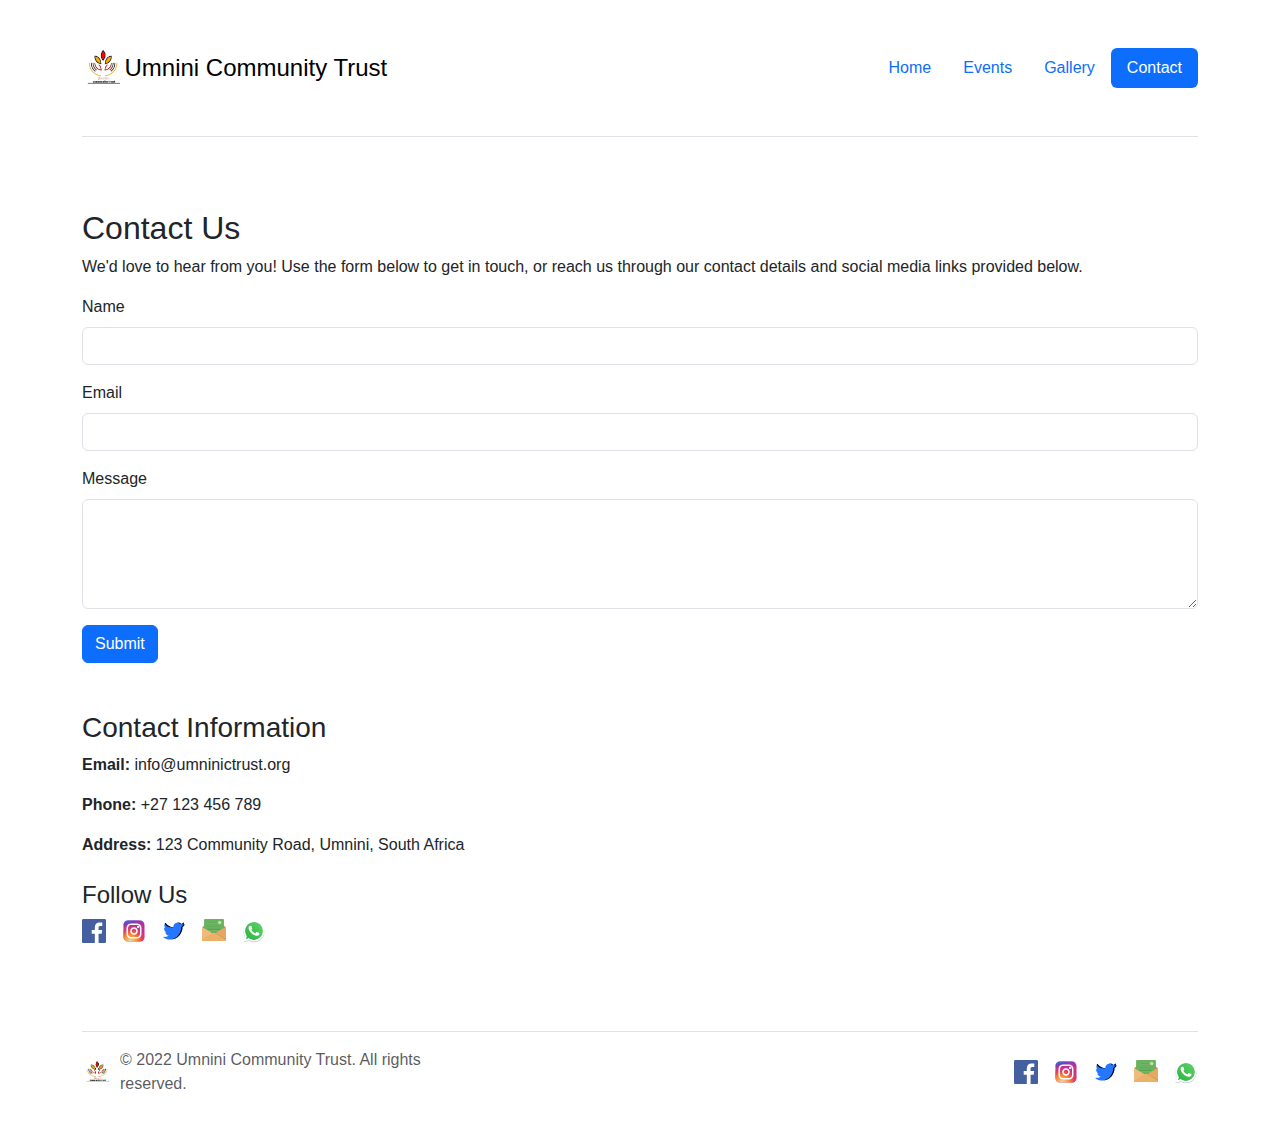
==== contact.html @ e362687c "Facebook svg" ====
<!DOCTYPE html>
<html lang="en">
<head>
    <meta charset="UTF-8">
    <meta name="viewport" content="width=device-width, initial-scale=1.0">
    <title>Contact Us - Umnini Community Trust</title>
    <link href="https://cdn.jsdelivr.net/npm/bootstrap@5.3.0/dist/css/bootstrap.min.css" rel="stylesheet">
    <link rel="stylesheet" href="styles.css">
</head>
<body>
    <!-- Navbar -->
    <div class="container">
        <header class="d-flex flex-wrap justify-content-center py-5 mb-4 border-bottom">
            <a href="/" class="d-flex align-items-center mb-3 mb-md-0 me-md-auto link-body-emphasis text-decoration-none">
                <img src="gallery/image.png" height="40" alt="">        
                <span class="fs-4"> Umnini Community Trust</span>
            </a>
    
            <ul class="nav nav-pills">
                <li class="nav-item"><a class="nav-link" href="index.html">Home</a></li>
                <li class="nav-item"><a class="nav-link" href="events.html">Events</a></li>
                <li class="nav-item"><a class="nav-link" href="gallery.html">Gallery</a></li>
                <li class="nav-item"><a class="nav-link active" aria-current="page">Contact</a></li>
            </ul>
        </header>
    </div>

    <!-- Contact Form Section -->
    <section class="contact py-5">
        <div class="container">
            <h2>Contact Us</h2>
            <p>We'd love to hear from you! Use the form below to get in touch, or reach us through our contact details and social media links provided below.</p>

            <!-- Contact Form -->
            <form>
                <div class="mb-3">
                    <label for="name" class="form-label">Name</label>
                    <input type="text" class="form-control" id="name" required>
                </div>
                <div class="mb-3">
                    <label for="email" class="form-label">Email</label>
                    <input type="email" class="form-control" id="email" required>
                </div>
                <div class="mb-3">
                    <label for="message" class="form-label">Message</label>
                    <textarea class="form-control" id="message" rows="4" required></textarea>
                </div>
                <button type="submit" class="btn btn-primary">Submit</button>
            </form>
            
            <!-- Contact Information -->
            <div class="mt-5">
                <h3>Contact Information</h3>
                <p><strong>Email:</strong> info@umninictrust.org</p>
                <p><strong>Phone:</strong> +27 123 456 789</p>
                <p><strong>Address:</strong> 123 Community Road, Umnini, South Africa</p>
                
                <!-- Social Media Section -->
                <div class="mt-4">
                    <h4>Follow Us</h4>
                    <ul class="list-unstyled d-flex">
                        <li class="me-3">
                            <a href="#"><img src="svg/facebookk.svg" alt="Facebook" width="24" height="24"></a>
                        </li>
                        <li class="me-3">
                            <a href="#"><img src="./svg/instagramm.svg" alt="Instagram" width="24" height="24"></a>
                        </li>
                        <li class="me-3">
                            <a href="#"><img src="./svg/twitterr.svg" alt="Twitter" width="24" height="24"></a>
                        </li>
                        <li class="me-3">
                            <a href="#"><img src="./svg/emaill.svg" alt="Email" width="24" height="24"></a>
                        </li>
                        <li>
                            <a href="#"><img src="./svg/whatsappp.svg" alt="WhatsApp" width="24" height="24"></a>
                        </li>
                    </ul>
                </div>
            </div>
        </div>
    </section>

    <!-- Footer -->
    <div class="container">
        <footer class="d-flex flex-wrap justify-content-between align-items-center py-3 my-4 border-top">
            <div class="col-md-4 d-flex align-items-center">
                <!-- Replace this with a text or logo image if no SVG icons are being loaded for Bootstrap -->
                <a href="/" class="mb-3 me-2 mb-md-0 text-body-secondary text-decoration-none lh-1">
                    <img src="gallery/image.png" width="30" height="24" alt="Logo">
                </a>
                <span class="mb-3 mb-md-0 text-body-secondary">&copy; 2022 Umnini Community Trust. All rights reserved.</span>
            </div>
    
            <!-- Social Media Icons Section -->
            <ul class="nav col-md-4 justify-content-end list-unstyled d-flex">
                <!-- Facebook Icon -->
                <li class="ms-3">
                    <a class="text-body-secondary" href="#">
                        <img src="svg/facebookk.svg" alt="Facebook" width="24" height="24">
                    </a>
                </li>
    
                <!-- Instagram Icon -->
                <li class="ms-3">
                    <a class="text-body-secondary" href="#">
                        <img src="svg/instagramm.svg" alt="Instagram" width="24" height="24">
                    </a>
                </li>
    
                <!-- Twitter Icon -->
                <li class="ms-3">
                    <a class="text-body-secondary" href="#">
                        <img src="svg/twitterr.svg" alt="Twitter" width="24" height="24">
                    </a>
                </li>
                <li class="ms-3">
                    <a class="text-body-secondary" href="#">
                        <img src="svg/emaill.svg" alt="Email" width="24" height="24">
                    </a>
                </li>
                <li class="ms-3">
                    <a class="text-body-secondary" href="#">
                        <img src="svg/whatsappp.svg" alt="Whatsapp" width="24" height="24">
                    </a>
                </li>
            </ul>
        </footer>
    </div>
    

    <script src="https://cdn.jsdelivr.net/npm/bootstrap@5.3.0/dist/js/bootstrap.bundle.min.js"></script>
</body>
</html>
---- styles.css ----
/* General styling */
body {
    font-family: Arial, sans-serif;
}

.hero {
    background-color: #f8f9fa;
    color: #333;
}

.about, .news, .gallery, .contact {
    padding: 2rem;
}

.footer {
    background-color: #333;
    color: white;
}
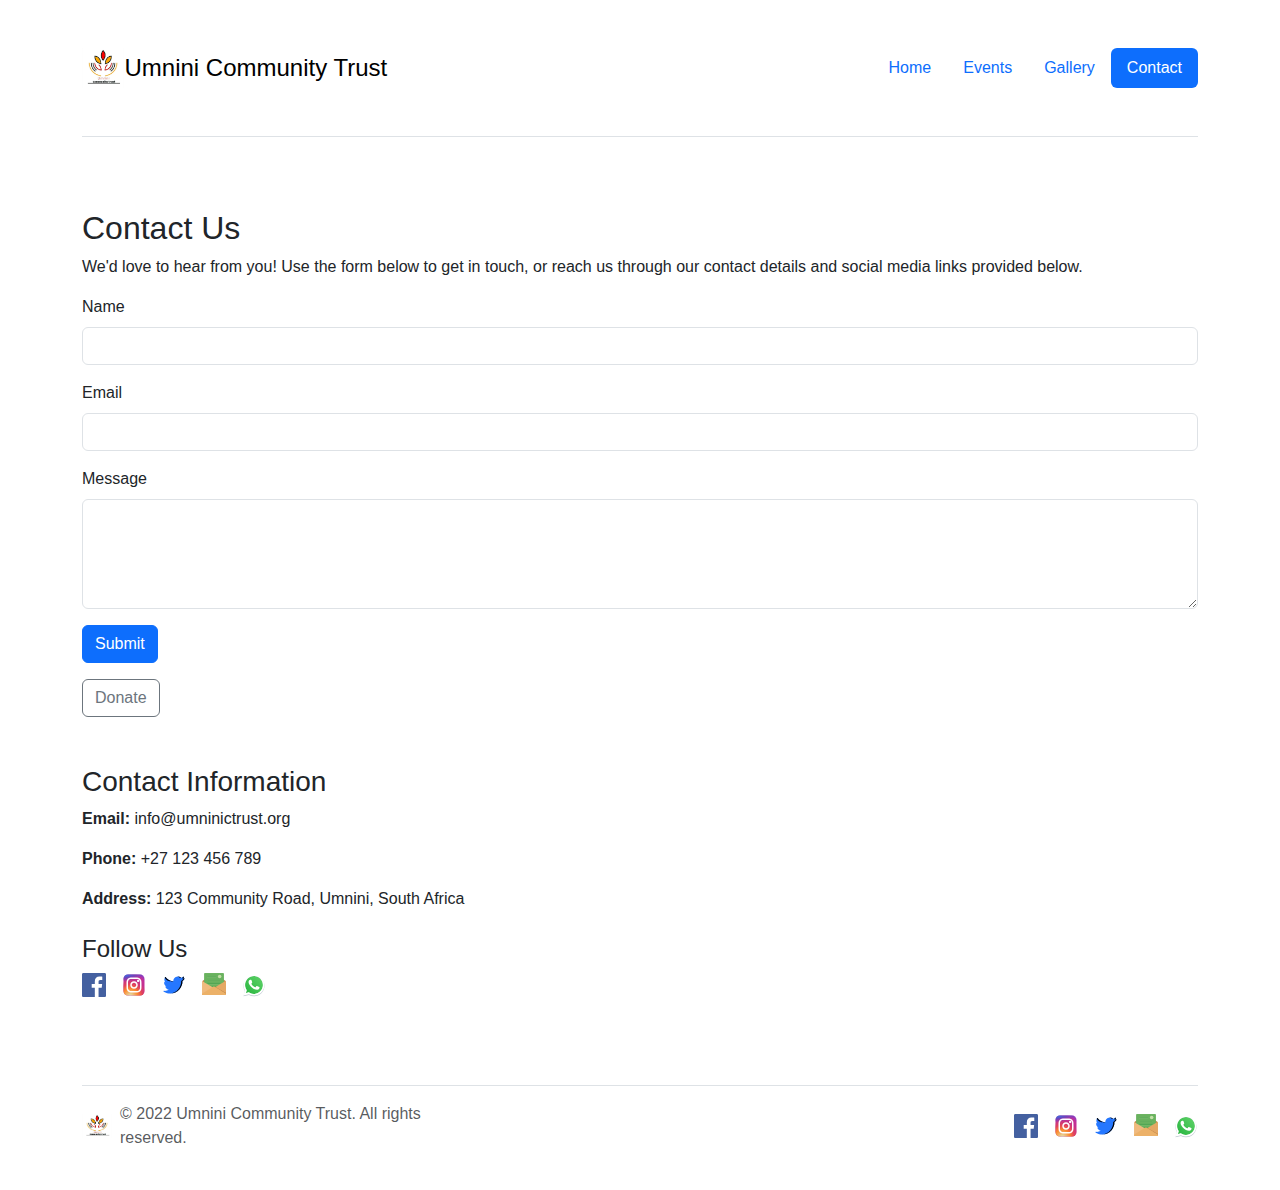
==== commit 0f43479e: "Change the contact page" ====
--- a/contact.html
+++ b/contact.html
@@ -47,6 +47,9 @@
                 </div>
                 <button type="submit" class="btn btn-primary">Submit</button>
             </form>
+
+            <button class="btn btn-outline-secondary me-sm-3 mt-3" data-bs-toggle="modal" data-bs-target="#donateModal">Donate</button>
+
             
             <!-- Contact Information -->
             <div class="mt-5">
@@ -129,5 +132,17 @@
     
 
     <script src="https://cdn.jsdelivr.net/npm/bootstrap@5.3.0/dist/js/bootstrap.bundle.min.js"></script>
+    <script>
+        // Load the donation modal
+        document.addEventListener('DOMContentLoaded', function () {
+            fetch('donate-modal.html')
+                .then(response => response.text())
+                .then(data => {
+                    document.body.insertAdjacentHTML('beforeend', data);
+                })
+                .catch(error => console.error('Error loading donation modal:', error));
+        });
+    </script>
+    
 </body>
 </html>
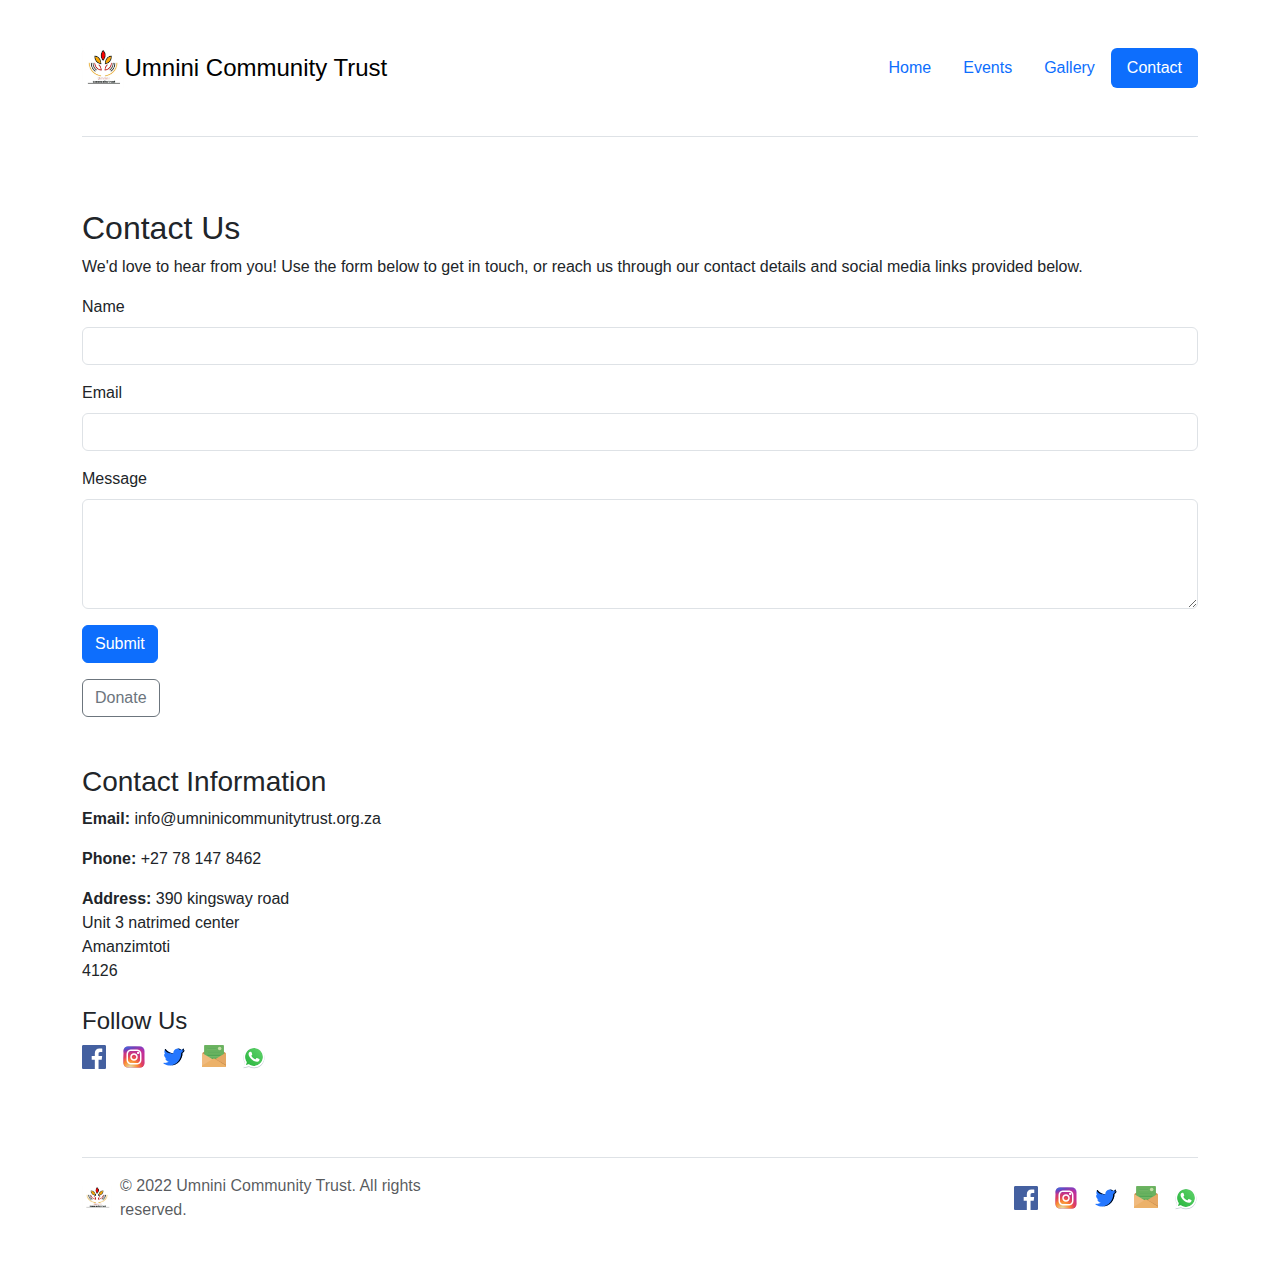
==== commit 5d3441ff: "Update the site" ====
--- a/contact.html
+++ b/contact.html
@@ -54,9 +54,12 @@
             <!-- Contact Information -->
             <div class="mt-5">
                 <h3>Contact Information</h3>
-                <p><strong>Email:</strong> info@umninictrust.org</p>
-                <p><strong>Phone:</strong> +27 123 456 789</p>
-                <p><strong>Address:</strong> 123 Community Road, Umnini, South Africa</p>
+                <p><strong>Email:</strong> info@umninicommunitytrust.org.za</p>
+                <p><strong>Phone:</strong> +27 78 147 8462</p>
+                <p><strong>Address:</strong> 390 kingsway road <br>
+                    Unit 3 natrimed center <br>
+                    Amanzimtoti <br>
+                    4126</p>
                 
                 <!-- Social Media Section -->
                 <div class="mt-4">
@@ -143,6 +146,6 @@
                 .catch(error => console.error('Error loading donation modal:', error));
         });
     </script>
-    
+
 </body>
 </html>
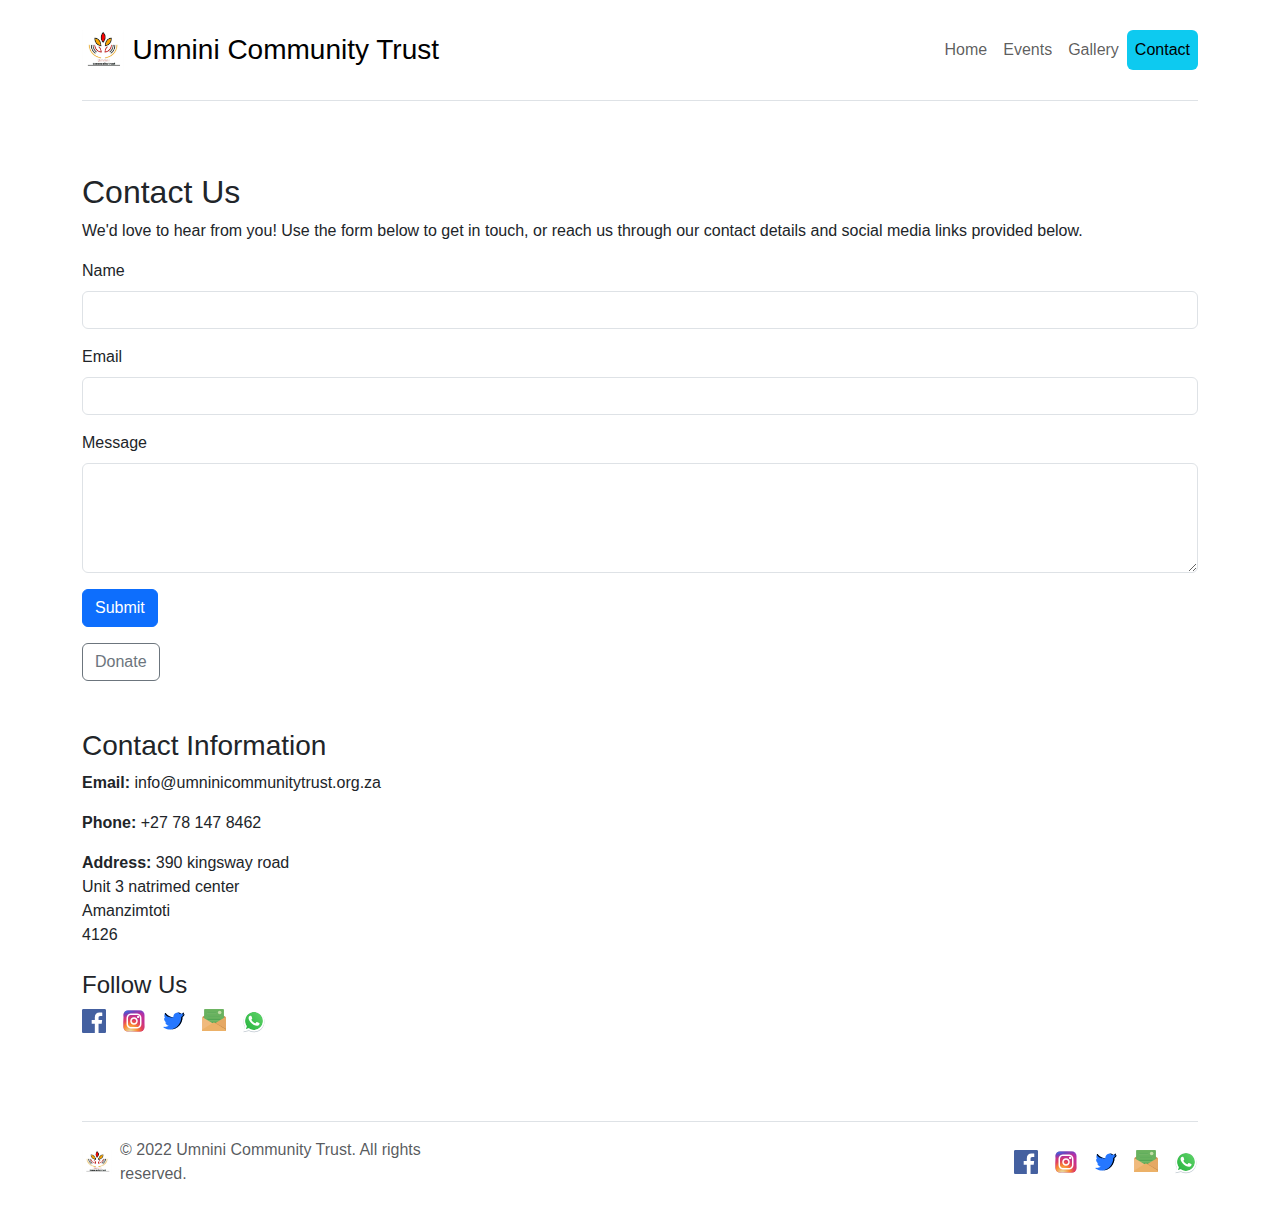
==== commit de499a3d: "Update Banking details, change the header, and update contact details" ====
--- a/contact.html
+++ b/contact.html
@@ -9,21 +9,39 @@
 </head>
 <body>
     <!-- Navbar -->
-    <div class="container">
-        <header class="d-flex flex-wrap justify-content-center py-5 mb-4 border-bottom">
-            <a href="/" class="d-flex align-items-center mb-3 mb-md-0 me-md-auto link-body-emphasis text-decoration-none">
-                <img src="gallery/image.png" height="40" alt="">        
-                <span class="fs-4"> Umnini Community Trust</span>
+<!-- Responsive Header with Bootstrap Navbar -->
+<div class="container">
+    <header class="py-3 mb-4 border-bottom">
+        <nav class="navbar navbar-expand-lg navbar-light">
+            <a href="/" class="navbar-brand d-flex align-items-center">
+                <img src="gallery/image.png" height="40" alt="">
+                <span class="fs-3 ms-2">Umnini Community Trust</span>
             </a>
-    
-            <ul class="nav nav-pills">
-                <li class="nav-item"><a class="nav-link" href="index.html">Home</a></li>
-                <li class="nav-item"><a class="nav-link" href="events.html">Events</a></li>
-                <li class="nav-item"><a class="nav-link" href="gallery.html">Gallery</a></li>
-                <li class="nav-item"><a class="nav-link active" aria-current="page">Contact</a></li>
-            </ul>
-        </header>
-    </div>
+            <!-- Toggle button for small screens -->
+            <button class="navbar-toggler" type="button" data-bs-toggle="collapse" data-bs-target="#navbarNav" aria-controls="navbarNav" aria-expanded="false" aria-label="Toggle navigation">
+                <span class="navbar-toggler-icon"></span>
+            </button>
+            <!-- Navbar links -->
+            <div class="collapse navbar-collapse" id="navbarNav">
+                <ul class="navbar-nav ms-auto">
+                    <li class="nav-item">
+                        <a href="index.html" class="nav-link" >Home</a>
+                    </li>
+                    <li class="nav-item">
+                        <a class="nav-link" href="events.html">Events</a>
+                    </li>
+                    <li class="nav-item">
+                        <a class="nav-link" href="gallery.html">Gallery</a>
+                    </li>
+                    <li class="nav-item">
+                        <a class="btn btn-outline-info nav-link active" aria-current="page" href="#">Contact</a>
+                    </li>
+                </ul>
+            </div>
+        </nav>
+    </header>
+</div>
+
 
     <!-- Contact Form Section -->
     <section class="contact py-5">
--- a/styles.css
+++ b/styles.css
@@ -1,18 +1,70 @@
-/* General styling */
-body {
-    font-family: Arial, sans-serif;
-}
-
-.hero {
-    background-color: #f8f9fa;
-    color: #333;
-}
-
-.about, .news, .gallery, .contact {
-    padding: 2rem;
-}
-
-.footer {
-    background-color: #333;
-    color: white;
-}
+/* General styling */
+body {
+    font-family: Arial, sans-serif;
+}
+
+.hero {
+    background-color: #f8f9fa;
+    color: #333;
+}
+
+.about, .news, .gallery, .contact {
+    padding: 2rem;
+}
+
+.footer {
+    background-color: #333;
+    color: white;
+}
+
+/* General fade-in and slide-up animation */
+@keyframes fadeInUp {
+    from {
+        opacity: 0;
+        transform: translateY(20px);
+    }
+    to {
+        opacity: 1;
+        transform: translateY(0);
+    }
+}
+
+@keyframes fadeInScale {
+    from {
+        opacity: 0;
+        transform: scale(0.9);
+    }
+    to {
+        opacity: 1;
+        transform: scale(1);
+    }
+}
+
+/* Animation classes */
+.fade-in-up {
+    animation: fadeInUp 1s ease forwards;
+    opacity: 0; /* Initial state for animation */
+}
+
+.fade-in-scale {
+    animation: fadeInScale 1s ease forwards;
+    opacity: 0;
+}
+
+/* Mobile-specific styling */
+@media (max-width: 768px) {
+    .hero-text {
+        animation-delay: 0.5s;
+    }
+
+    .hero-image {
+        animation-delay: 1s;
+    }
+}
+
+/* Desktop-specific styling */
+@media (min-width: 769px) {
+    .hero-image {
+        animation-delay: 0.5s;
+    }
+}
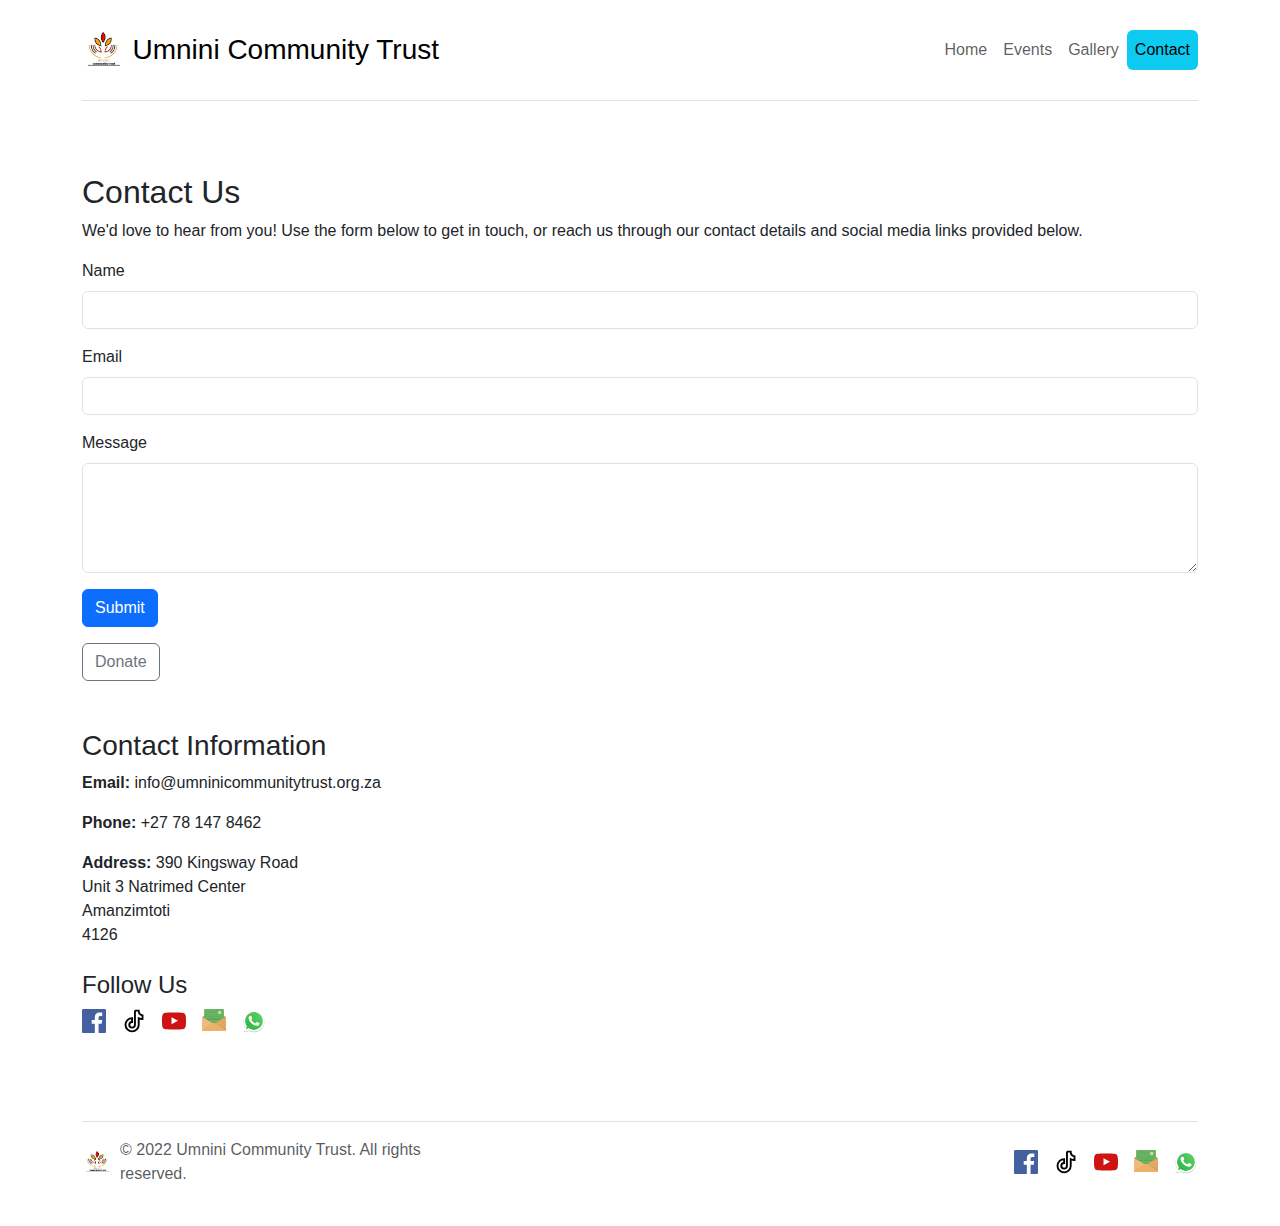
==== commit 4517f54e: "Update" ====
--- a/contact.html
+++ b/contact.html
@@ -74,8 +74,8 @@
                 <h3>Contact Information</h3>
                 <p><strong>Email:</strong> info@umninicommunitytrust.org.za</p>
                 <p><strong>Phone:</strong> +27 78 147 8462</p>
-                <p><strong>Address:</strong> 390 kingsway road <br>
-                    Unit 3 natrimed center <br>
+                <p><strong>Address:</strong> 390 Kingsway Road <br>
+                    Unit 3 Natrimed Center <br>
                     Amanzimtoti <br>
                     4126</p>
                 
@@ -83,20 +83,35 @@
                 <div class="mt-4">
                     <h4>Follow Us</h4>
                     <ul class="list-unstyled d-flex">
-                        <li class="me-3">
-                            <a href="#"><img src="svg/facebookk.svg" alt="Facebook" width="24" height="24"></a>
+                        <!-- Facebook Icon -->
+                        <li class="ms-0">
+                            <a class="text-body-secondary" href="https://web.facebook.com/p/UMnini-Community-Trust-100083817234072/?_rdc=1&_rdr">
+                                <img src="svg/facebookk.svg" alt="Facebook" width="24" height="24">
+                            </a>
                         </li>
-                        <li class="me-3">
-                            <a href="#"><img src="./svg/instagramm.svg" alt="Instagram" width="24" height="24"></a>
+            
+                        <!-- Instagram Icon -->
+                        <li class="ms-3">
+                            <a class="text-body-secondary" href="#">
+                                <img src="svg/tiktok.svg" alt="Tiktok" width="24" height="24">
+                            </a>
                         </li>
-                        <li class="me-3">
-                            <a href="#"><img src="./svg/twitterr.svg" alt="Twitter" width="24" height="24"></a>
+            
+                        <!-- Twitter Icon -->
+                        <li class="ms-3">
+                            <a class="text-body-secondary" href="#">
+                                <img src="svg/youtube.svg" alt="Youtube" width="24" height="24">
+                            </a>
                         </li>
-                        <li class="me-3">
-                            <a href="#"><img src="./svg/emaill.svg" alt="Email" width="24" height="24"></a>
+                        <li class="ms-3">
+                            <a class="text-body-secondary" href="mailto:info@umninicommunitytrust.org.za">
+                                <img src="svg/emaill.svg" alt="Email" width="24" height="24">
+                            </a>
                         </li>
-                        <li>
-                            <a href="#"><img src="./svg/whatsappp.svg" alt="WhatsApp" width="24" height="24"></a>
+                        <li class="ms-3">
+                            <a class="text-body-secondary" href="https://wa.me/+27781478462?text=Hello%20there!"">
+                                <img src="svg/whatsappp.svg" alt="Whatsapp" width="24" height="24">
+                            </a>
                         </li>
                     </ul>
                 </div>
@@ -119,7 +134,7 @@
             <ul class="nav col-md-4 justify-content-end list-unstyled d-flex">
                 <!-- Facebook Icon -->
                 <li class="ms-3">
-                    <a class="text-body-secondary" href="#">
+                    <a class="text-body-secondary" href="https://web.facebook.com/p/UMnini-Community-Trust-100083817234072/?_rdc=1&_rdr">
                         <img src="svg/facebookk.svg" alt="Facebook" width="24" height="24">
                     </a>
                 </li>
@@ -127,29 +142,30 @@
                 <!-- Instagram Icon -->
                 <li class="ms-3">
                     <a class="text-body-secondary" href="#">
-                        <img src="svg/instagramm.svg" alt="Instagram" width="24" height="24">
+                        <img src="svg/tiktok.svg" alt="Tiktok" width="24" height="24">
                     </a>
                 </li>
     
                 <!-- Twitter Icon -->
                 <li class="ms-3">
                     <a class="text-body-secondary" href="#">
-                        <img src="svg/twitterr.svg" alt="Twitter" width="24" height="24">
+                        <img src="svg/youtube.svg" alt="Twitter" width="24" height="24">
                     </a>
                 </li>
                 <li class="ms-3">
-                    <a class="text-body-secondary" href="#">
+                    <a class="text-body-secondary" href="mailto:info@umninicommunitytrust.org.za">
                         <img src="svg/emaill.svg" alt="Email" width="24" height="24">
                     </a>
                 </li>
                 <li class="ms-3">
-                    <a class="text-body-secondary" href="#">
+                    <a class="text-body-secondary" href="https://wa.me/+27781478462?text=Hello%20there!"">
                         <img src="svg/whatsappp.svg" alt="Whatsapp" width="24" height="24">
                     </a>
                 </li>
             </ul>
         </footer>
     </div>
+    
     
 
     <script src="https://cdn.jsdelivr.net/npm/bootstrap@5.3.0/dist/js/bootstrap.bundle.min.js"></script>
--- a/styles.css
+++ b/styles.css
@@ -8,6 +8,17 @@
     color: #333;
 }
 
+.hero-image {
+    filter: contrast(1.1) brightness(1.05);
+    transition: transform 0.3s ease, filter 0.3s ease;
+    box-shadow: 0px 4px 8px rgba(0, 0, 0, 0.2);
+}
+
+.hero-image:hover {
+    transform: scale(1.05);
+    filter: contrast(1.2) brightness(1.1);
+}
+
 .about, .news, .gallery, .contact {
     padding: 2rem;
 }
@@ -15,6 +26,41 @@
 .footer {
     background-color: #333;
     color: white;
+}
+
+.board-member-img {
+    width: 100%;
+    height: 100%;
+    object-fit: cover;
+    position: relative;
+    top: -50px;
+    border: 5px solid #ffffff;
+}
+
+.card-cover {
+    position: relative;
+    border: none;
+}
+
+.overlay {
+    background: rgba(0, 0, 0, 0.5); /* Semi-transparent overlay */
+    color: white;
+    text-shadow: none;
+    padding: 20px;
+}
+
+.shadow {
+    box-shadow: 0 4px 8px rgba(0, 0, 0, 0.2); /* Soft shadow for cards */
+}
+
+h6 {
+    font-size: 1.25rem;
+}
+
+
+
+.btn-primary:hover {
+    background-color: #0056b3; /* Darker shade on hover */
 }
 
 /* General fade-in and slide-up animation */
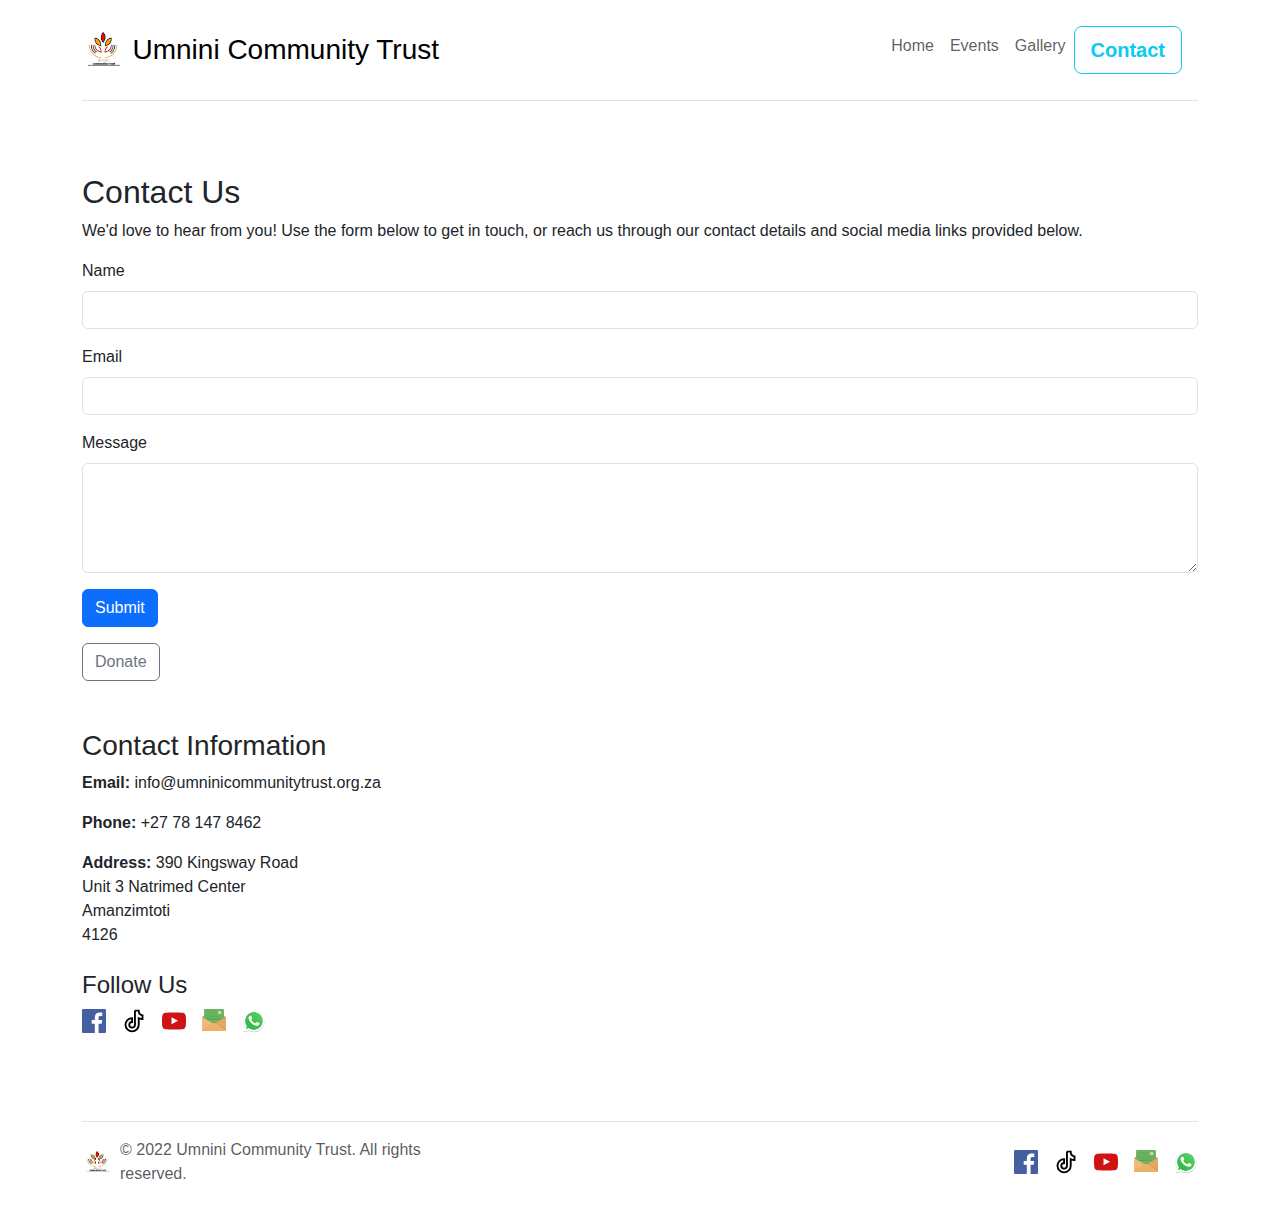
==== commit 5a07d6a3: "change header" ====
--- a/contact.html
+++ b/contact.html
@@ -9,13 +9,14 @@
 </head>
 <body>
     <!-- Navbar -->
-<!-- Responsive Header with Bootstrap Navbar -->
-<div class="container">
+    <div class="container">
     <header class="py-3 mb-4 border-bottom">
         <nav class="navbar navbar-expand-lg navbar-light">
             <a href="/" class="navbar-brand d-flex align-items-center">
                 <img src="gallery/image.png" height="40" alt="">
-                <span class="fs-3 ms-2">Umnini Community Trust</span>
+                <!-- Responsive heading: show full name on larger screens, 'UCT' on small screens -->
+                <span class="fs-3 ms-2 d-none d-lg-inline">Umnini Community Trust</span>
+                <span class="fs-3 ms-2 d-lg-none">UCT</span>
             </a>
             <!-- Toggle button for small screens -->
             <button class="navbar-toggler" type="button" data-bs-toggle="collapse" data-bs-target="#navbarNav" aria-controls="navbarNav" aria-expanded="false" aria-label="Toggle navigation">
@@ -25,7 +26,7 @@
             <div class="collapse navbar-collapse" id="navbarNav">
                 <ul class="navbar-nav ms-auto">
                     <li class="nav-item">
-                        <a href="index.html" class="nav-link" >Home</a>
+                        <a href="index.html" class="nav-link">Home</a>
                     </li>
                     <li class="nav-item">
                         <a class="nav-link" href="events.html">Events</a>
@@ -34,13 +35,24 @@
                         <a class="nav-link" href="gallery.html">Gallery</a>
                     </li>
                     <li class="nav-item">
-                        <a class="btn btn-outline-info nav-link active" aria-current="page" href="#">Contact</a>
+                        <a class="btn btn-outline-info btn-lg me-sm-3 fw-bold" aria-current="page" href="#">Contact</a>
                     </li>
                 </ul>
             </div>
         </nav>
     </header>
-</div>
+  </div>
+  
+  <style>
+    /* Navbar customization for small screens */
+    @media (max-width: 992px) {
+        /* Ensure navbar opens from the left */
+        #navbarNav {
+            text-align: right;
+        }
+    }
+  </style>
+  
 
 
     <!-- Contact Form Section -->
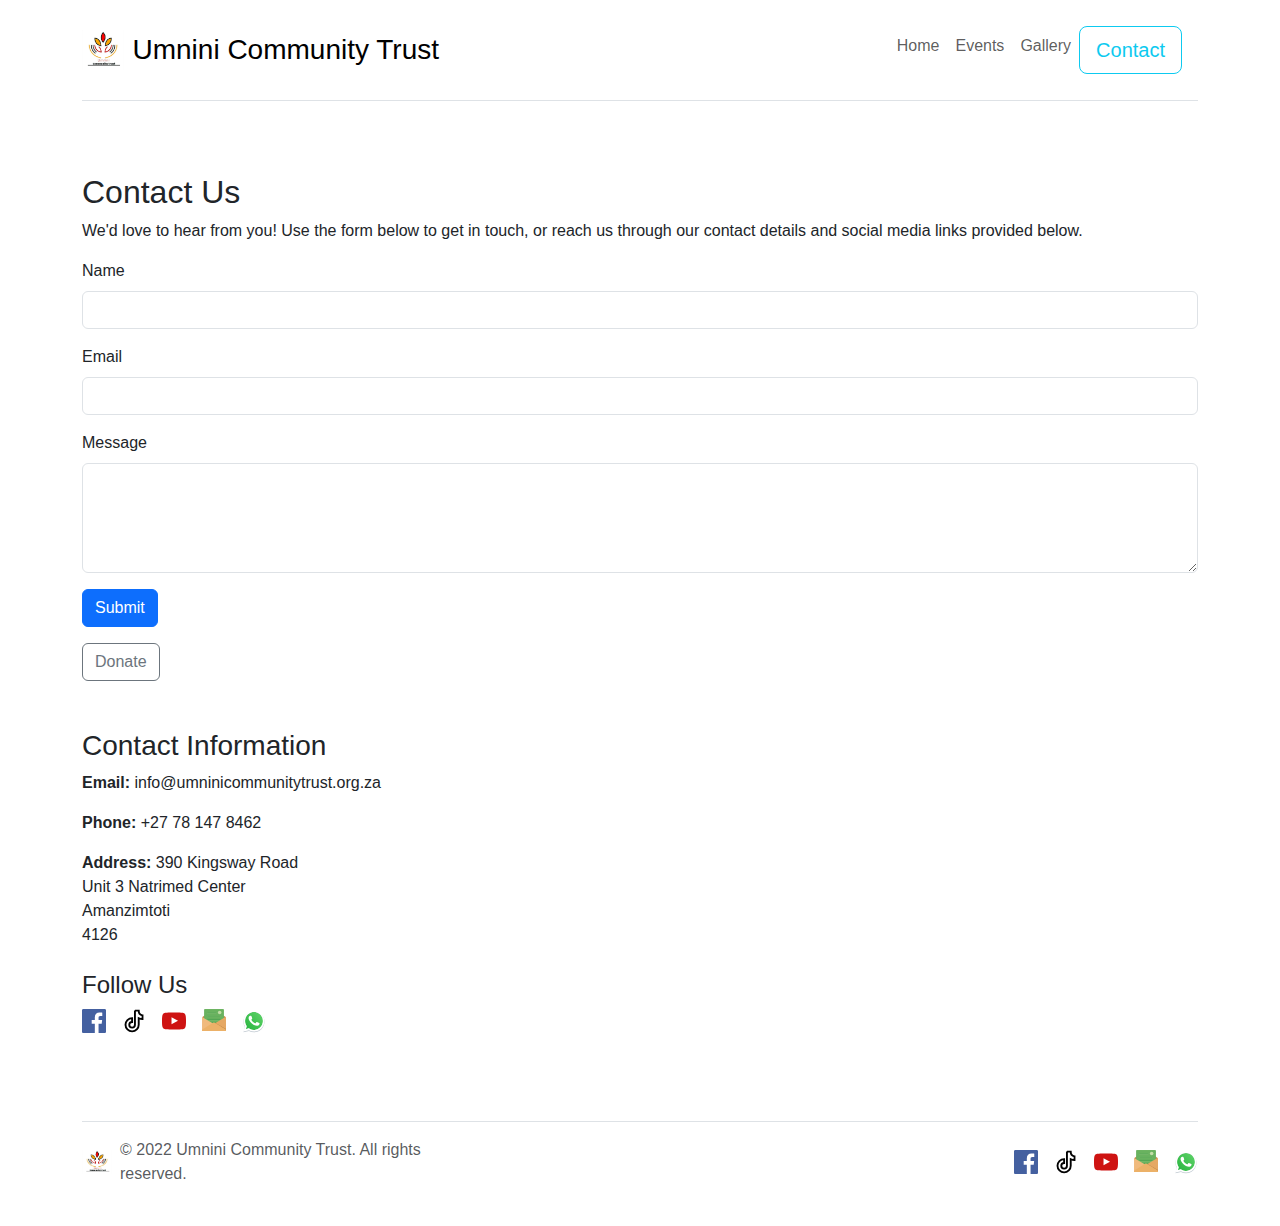
==== commit 51f1d066: "Update header" ====
--- a/contact.html
+++ b/contact.html
@@ -35,7 +35,7 @@
                         <a class="nav-link" href="gallery.html">Gallery</a>
                     </li>
                     <li class="nav-item">
-                        <a class="btn btn-outline-info btn-lg me-sm-3 fw-bold" aria-current="page" href="#">Contact</a>
+                        <a class="btn btn-outline-info btn-lg me-sm-3" aria-current="page" href="#">Contact</a>
                     </li>
                 </ul>
             </div>
